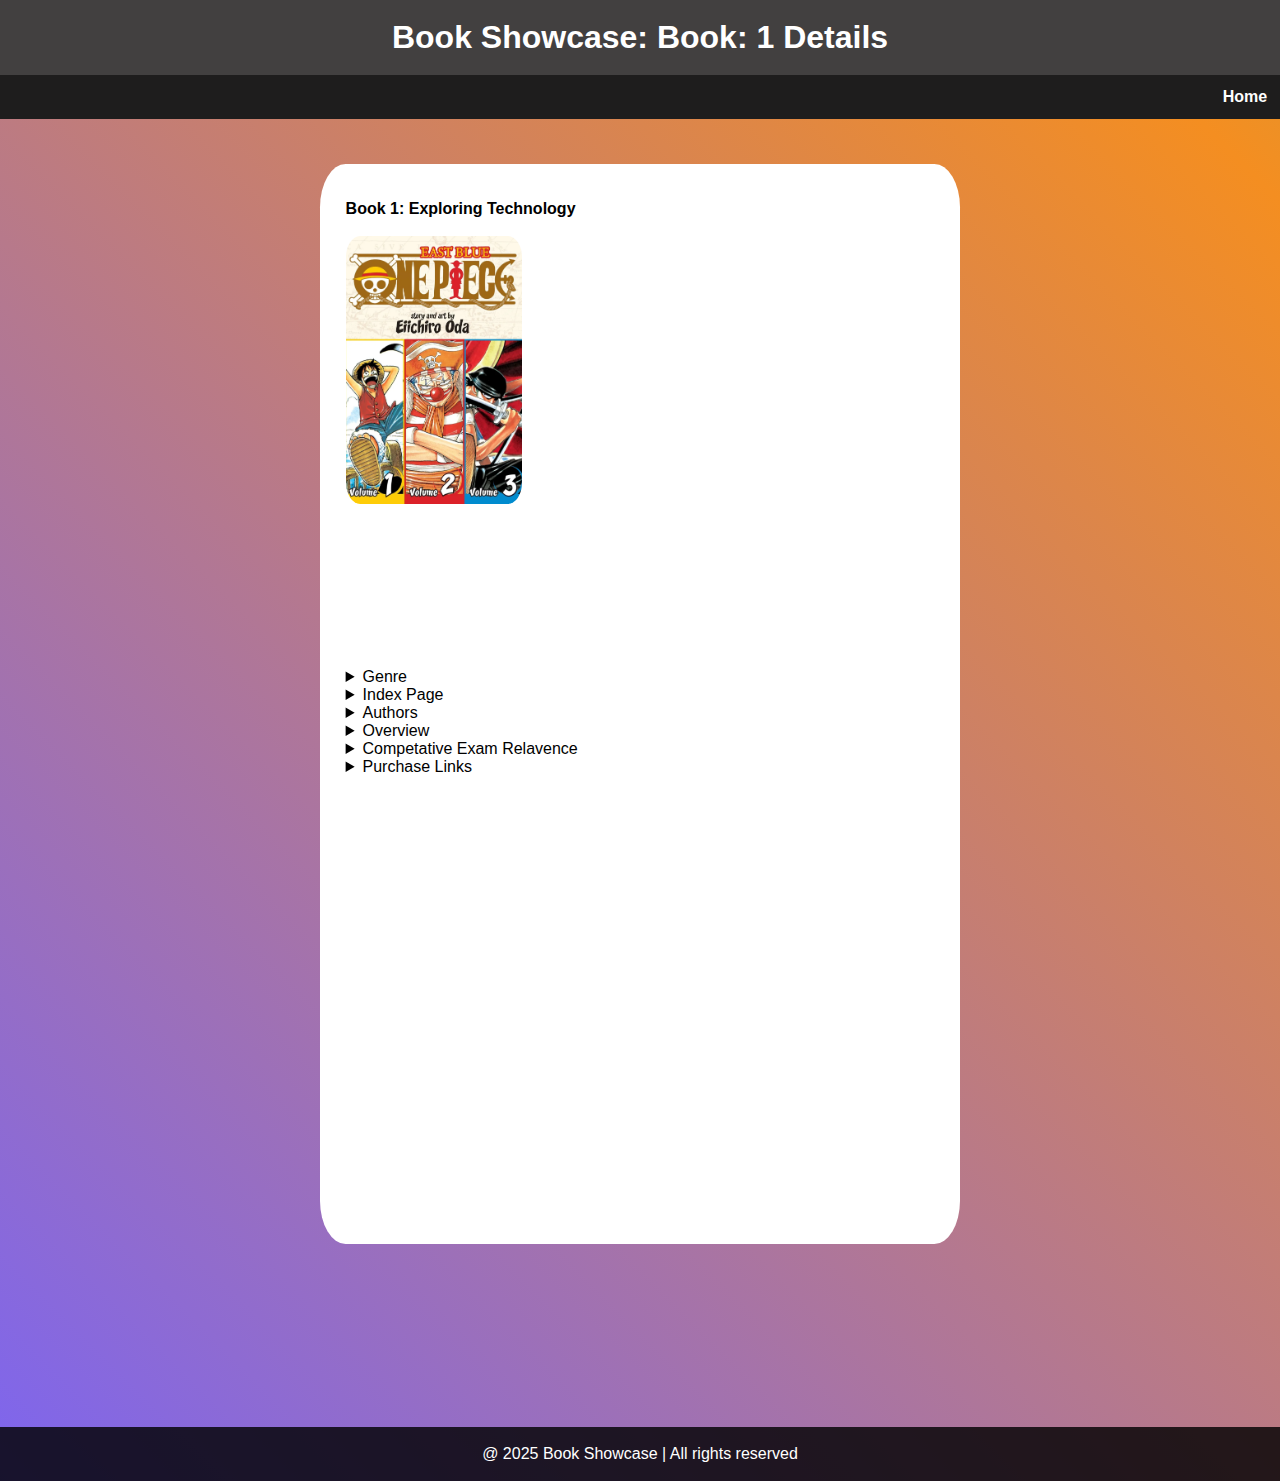
==== book 2.html @ 05131735 "First .. commit" ====
<!DOCTYPE html>
<html lang="en">
<head>
  <meta charset="UTF-8">
  <meta name="viewport" content="width=device-width, initial-scale=1.0">
  <link rel="stylesheet" href="style.css">
  <title>Document</title>
  <style type="text/css">


.summary{
      background-color: white;
      height: 120vh;
      width: 50%;
      margin: 5vh;
      margin-left: 25%;
      border-radius: 4%;
      padding: 4vh 2vw;
    }

    .img-container {
      height: 10vh;
      width: 100%;
      max-height: 100%;
      margin-top: 2vh;
      margin-bottom: 38vh;
    }

    .img-container img {
      width: 30%;
      height: auto;
      border-radius: 8%; 
    }

  </style>

</head>


<body>


  <div class="container">

    
    <!-- The main heading of the page -->
     
    <header>
      <h1>Book Showcase: Book: 1 Details</h1>
      
      <div class="link">
        <a href="index.html">Home</a>
      </div>
    </header>

      <!-- details of the page  -->

    <main>
      <div class="summary">

       <div class="heading">
        <span style="font-weight: 600; font-family: 'Segoe UI', Tahoma, Geneva, Verdana, sans-serif;">Book 1: Exploring Technology</span>

        <div class="img-container">
          <img src="images/book2.png" alt="">
        </div>
       </div>

        <div>
          <details>
            <summary>Genre</summary>
            <ul>
              <li>Technology</li>
              <li>Education</li>
            </ul>
          </details>

          <details>
            <summary>Index Page</summary>
          <ul>
            <li>Introduction</li>
            <li>Chapter 1: Overview</li>
            <li>Chapter 2: Advanced Concepts</li>
          </ul>
          </details>

          <details>
            <summary>Authors</summary>
            Jane Doe, Jhon Smith
          </details>

          <details>
            <summary>Overview</summary>
            This book provides detail insights into technology and communication skills for professionals and students
          </details>

          <details>
            <summary>Competative Exam Relavence</summary>
            Highly recommended fot IT and communication-related government exams.
          </details>

          <details>
            <summary>Purchase Links</summary>
            <ul>
              <li><a href="https://www.amazon.com/One-Piece-East-Blue-1-2-3/dp/1421536250?sr=8-7">Amazon</a></li>
              <li><a href="https://www.flipkart.com/one-piece-omnibus-edition-vol-1-volume-1/p/itm7168e586ef61b?pid=9781421536255&lid=LSTBOK97814215362550PUTCG&marketplace=FLIPKART&q=one+piece+manga&store=bks&srno=s_1_2&otracker=search&otracker1=search&fm=Search&iid=600a518e-acd2-4081-a413-1ed2b479e1f3.9781421536255.SEARCH&ppt=sp&ppn=sp&ssid=4ng009answ0000001742308289269&qH=853ce3e49d4db980">Flipkart</a></li>
            </ul>
          </details>

        </div>

      </div>
    </main>
    
    <!-- Footer of the page  -->
    
    <footer>
      <span>@ 2025 Book Showcase | All rights reserved</span>
    </footer>
    
    
  </div>
</body>
</html>
---- style.css ----
*{
  margin: 0;
  padding: 0;
  box-sizing: border-box;
  font-family: 'Segoe UI', Tahoma, Geneva, Verdana, sans-serif;
}

html,body{
  height: 100%;
  width: 100%;
}

          /* Making the loader */

.loader{
  background-color: black;
  color: white;
  height: 100vh;
  width: 100%;
  z-index: 99;
  display: flex;
  align-items: center;
  justify-content: center;
  gap: 10px;
  position: fixed;
  top: 0;
}
.loader h2{
  font-weight: 700;
  font-size: 3vw;
}
/* finished ✅ */


                        /* Making the multi-color Background */


.container{
  height: 100;
  width: 100%;
  background: linear-gradient(45deg,#d2001a,#7462ff,#f48e21,#23d5ab);
  background-size: 300% 300%;
  animation: color 12s ease-in-out infinite;
  display: flex;
  flex-direction: column;
}


@keyframes color {
  0%{
    background-position: 0 50%;
  }
  50%{
    background-position: 100% 50%;
  }
  100%{
    background-position: 0 50%;
  }
}
/* finished ✅ */


                        /* Making the header content */

header h1{
  background-color: rgb(66, 64, 64);
  color: white;
  text-align: center;
  padding: 1.5vw;
  width: 100%;
}

.link{
background-color: rgb(30, 29, 29);
padding: 1vw;
display: flex;
justify-content: end;
}

.link a{
  color: white;
  text-decoration: none;
  font-weight: 600;
}
/* finished ✅ */

                        /* Making the body section */
main {
  flex-grow: 1;
  display: flex;
  flex-direction: column;
  justify-content: center;
}

main h2{
  margin: 2vw;
}

.images-container{
  display: flex;
  flex-direction: row;
  justify-content: space-evenly;
  height: 100%;
  width: 100%;
  perspective: 1000px;
}


.card1{
  height: 15rem;
  width: 10rem;
  transition: transform 1000ms;
  box-shadow: 0 0 5px 2px rgba(50, 50, 50);
  border-radius: 15px;
  position: relative;
  transform-style: preserve-3d;
  background-image: url(images/book1.png);
  background-size: cover;
}


.card1:hover{
  cursor: pointer;
  transform: rotateY(180deg);
}

.card2{
  height: 15rem;
  width: 10rem;
  transition: transform 1000ms;
  box-shadow: 0 0 5px 2px rgba(50, 50, 50);
  border-radius: 15px;
  position: relative;
  transform-style: preserve-3d;
  background-image: url(images/book2.png);
  background-size: cover;
}

.card2:hover{
  cursor: pointer;
  transform: rotateY(180deg);
}

.card3{
  height: 15rem;
  width: 10rem;
  transition: transform 1000ms;
  box-shadow: 0 0 5px 2px rgba(50, 50, 50);
  border-radius: 15px;
  position: relative;
  transform-style: preserve-3d;
  background-image: url(images/book3.png);
  background-size: cover;
}

.card3:hover{
  cursor: pointer;
  transform: rotateY(180deg);
}

.book,.details{
  border-radius: 15px;
  height: 100%;
  width: 100%;
  position: absolute;
  backface-visibility: hidden;
  background-size: cover;
}

.book1{
  background-image: url(IMAGES/book-1.jpg);
}
.book2{
  background-image: url(IMAGES/book-2.jpg);
}
.book3{
  background-image: url(IMAGES/book-3.jpg);
}

.details{
  background-color: gray;
  transform: rotateY(180deg);
  display: flex;
  justify-content: center;
  align-items: center;
  color: white;
  font-weight: 600;
  font-size: 1.4vw;
}
/* finished ✅ */


                        /* Making the footer section */


footer{
  background-color: rgba(0, 0, 0, 0.813);
  color: white;
  padding: 2vh;
  display: flex;
  align-items: center; /* Center text vertically */
  justify-content: center;
}
footer{
  margin-top: 15.3vh;
}
/* finished ✅ */
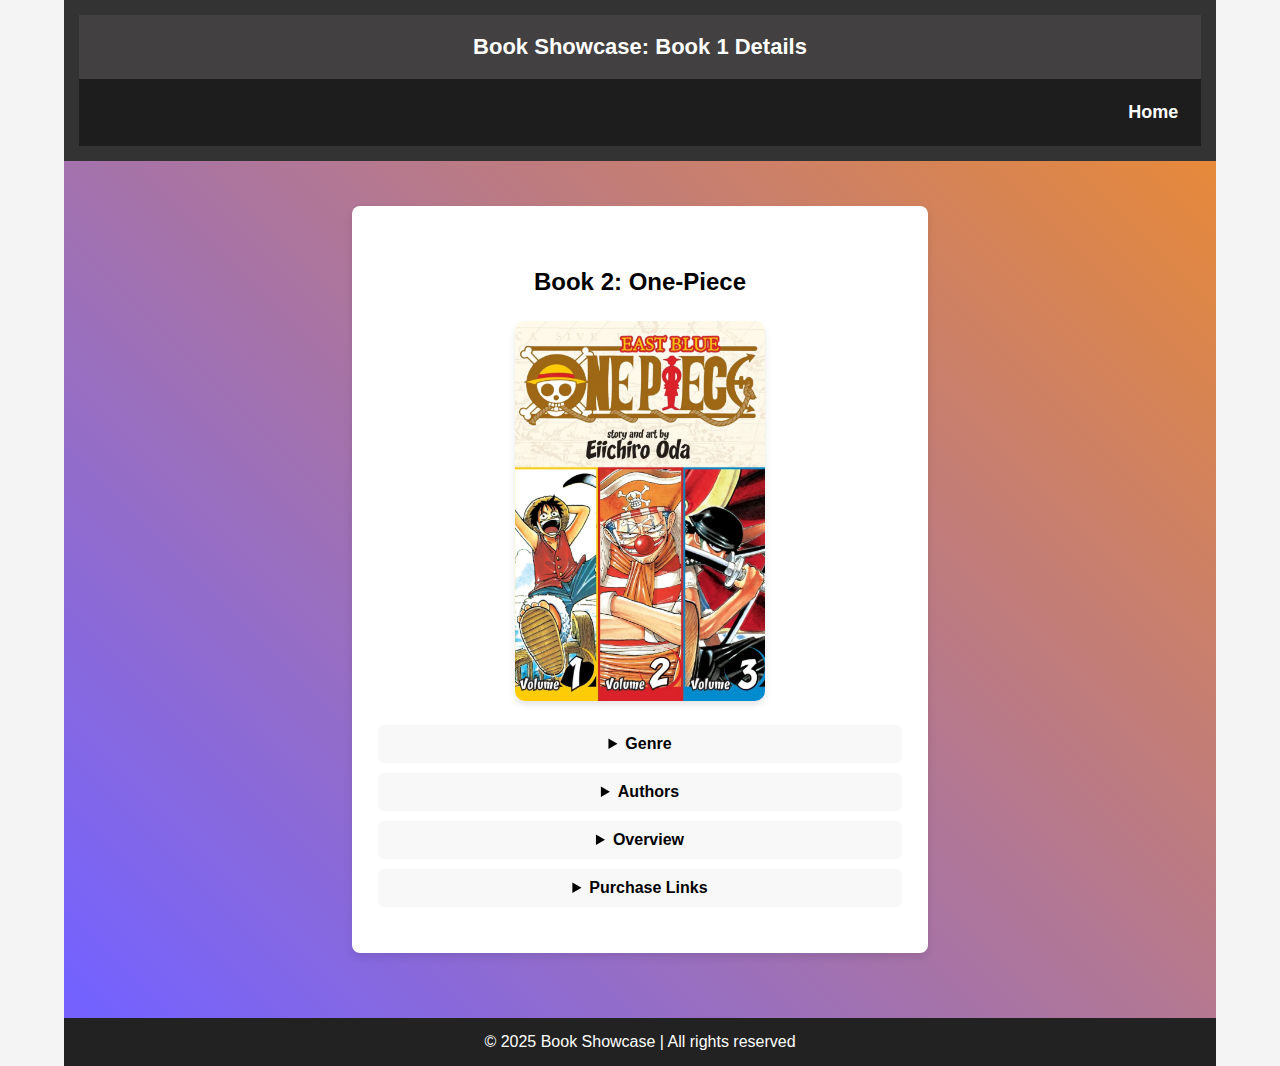
==== commit 1a662834: "update" ====
--- a/book 2.html
+++ b/book 2.html
@@ -4,120 +4,189 @@
   <meta charset="UTF-8">
   <meta name="viewport" content="width=device-width, initial-scale=1.0">
   <link rel="stylesheet" href="style.css">
-  <title>Document</title>
-  <style type="text/css">
-
-
-.summary{
-      background-color: white;
-      height: 120vh;
-      width: 50%;
-      margin: 5vh;
-      margin-left: 25%;
-      border-radius: 4%;
-      padding: 4vh 2vw;
+  <title>Book 1 Details</title>
+  <style>
+    /* General Styles */
+    body {
+      font-family: Arial, sans-serif;
+      margin: 0;
+      padding: 0;
+      background-color: #f4f4f4;
+      text-align: center;
     }
 
+    /* Container */
+    .container {
+      width: 90%;
+      max-width: 1200px;
+      margin: auto;
+    }
+
+    /* Header */
+    header {
+      background-color: #333;
+      color: white;
+      padding: 15px;
+    }
+
+    header h1 {
+      margin: 0;
+      font-size: 22px;
+    }
+
+    .link a {
+      text-decoration: none;
+      color: white;
+      font-size: 18px;
+      padding: 10px;
+      display: inline-block;
+    }
+
+    /* Book Details Section */
+    .summary {
+      background-color: white;
+      width: 50%;
+      margin: 5vh auto;
+      border-radius: 8px;
+      padding: 4vh 2vw;
+      box-shadow: 0px 4px 8px rgba(0, 0, 0, 0.1);
+    }
+
+    /* Image Container */
     .img-container {
-      height: 10vh;
-      width: 100%;
-      max-height: 100%;
-      margin-top: 2vh;
-      margin-bottom: 38vh;
+      text-align: center;
+      margin-bottom: 20px;
     }
 
     .img-container img {
-      width: 30%;
-      height: auto;
-      border-radius: 8%; 
+      width: 80%;
+      max-width: 250px;
+      border-radius: 10px;
+      box-shadow: 0px 4px 6px rgba(0, 0, 0, 0.1);
     }
 
+    /* Details Section */
+    details {
+      background: #f8f8f8;
+      padding: 10px;
+      margin: 10px 0;
+      border-radius: 5px;
+    }
+
+    summary {
+      font-weight: bold;
+      cursor: pointer;
+    }
+
+    /* Purchase Links */
+    .purchase-links ul {
+      list-style: none;
+      padding: 0;
+    }
+
+    .purchase-links li {
+      margin: 10px 0;
+    }
+
+    .purchase-links a {
+      text-decoration: none;
+      color: #007bff;
+      font-weight: bold;
+    }
+
+    .purchase-links a:hover {
+      text-decoration: underline;
+    }
+
+    /* Footer */
+    footer {
+      margin-top: 20px;
+      padding: 15px;
+      background-color: #222;
+      color: white;
+    }
+
+    /* Responsive Design */
+    @media (max-width: 768px) {
+      .summary {
+        width: 80%;
+      }
+    }
+
+    @media (max-width: 480px) {
+      header h1 {
+        font-size: 18px;
+      }
+
+      .summary {
+        width: 95%;
+      }
+
+      .img-container img {
+        width: 90%;
+      }
+    }
   </style>
-
 </head>
-
-
 <body>
 
-
   <div class="container">
-
     
-    <!-- The main heading of the page -->
-     
+    <!-- Header Section -->
     <header>
-      <h1>Book Showcase: Book: 1 Details</h1>
-      
+      <h1>Book Showcase: Book 1 Details</h1>
       <div class="link">
         <a href="index.html">Home</a>
       </div>
     </header>
 
-      <!-- details of the page  -->
-
+    <!-- Book Details -->
     <main>
       <div class="summary">
+        
+        <div class="heading">
+          <h2>Book 2: One-Piece </h2>
+          <div class="img-container">
+            <img src="images/book2.png" alt="Book Cover">
+          </div>
+        </div>
 
-       <div class="heading">
-        <span style="font-weight: 600; font-family: 'Segoe UI', Tahoma, Geneva, Verdana, sans-serif;">Book 1: Exploring Technology</span>
+        <details>
+          <summary>Genre</summary>
+          <ul>
+            <li>adventure</li>
+            <li> fantasy</li>
+            <li> Pirate</li>
+          </ul>
+        </details>
+          
+        <details>
+          <summary>Authors</summary>
+          <p>
+            Eiichiro Oda
+          </p>
+        </details>
 
-        <div class="img-container">
-          <img src="images/book2.png" alt="">
-        </div>
-       </div>
+        <details>
+          <summary>Overview</summary>
+          <p>One Piece is a Japanese manga series written and illustrated by Eiichiro Oda. It follows the adventures of Monkey D. Luffy, a young man who can stretch his body like rubber after unintentionally eating the Gum-Gum Fruit, and his crew, the Straw Hat Pirates, as they sail through the Grand Line in search of the mythical treasure known as the "One Piece" to become the next King of the Pirates.</p>
+        </details>
 
-        <div>
-          <details>
-            <summary>Genre</summary>
-            <ul>
-              <li>Technology</li>
-              <li>Education</li>
-            </ul>
-          </details>
-
-          <details>
-            <summary>Index Page</summary>
+        <details class="purchase-links">
+          <summary>Purchase Links</summary>
           <ul>
-            <li>Introduction</li>
-            <li>Chapter 1: Overview</li>
-            <li>Chapter 2: Advanced Concepts</li>
+            <li><a href="https://www.amazon.com/One-Piece-East-Blue-1-2-3/dp/1421536250?sr=8-7">Amazon</a></li>
+            <li><a href="https://www.flipkart.com/one-piece-omnibus-edition-vol-1-volume-1/p/itm7168e586ef61b?pid=9781421536255">Flipkart</a></li>
           </ul>
-          </details>
-
-          <details>
-            <summary>Authors</summary>
-            Jane Doe, Jhon Smith
-          </details>
-
-          <details>
-            <summary>Overview</summary>
-            This book provides detail insights into technology and communication skills for professionals and students
-          </details>
-
-          <details>
-            <summary>Competative Exam Relavence</summary>
-            Highly recommended fot IT and communication-related government exams.
-          </details>
-
-          <details>
-            <summary>Purchase Links</summary>
-            <ul>
-              <li><a href="https://www.amazon.com/One-Piece-East-Blue-1-2-3/dp/1421536250?sr=8-7">Amazon</a></li>
-              <li><a href="https://www.flipkart.com/one-piece-omnibus-edition-vol-1-volume-1/p/itm7168e586ef61b?pid=9781421536255&lid=LSTBOK97814215362550PUTCG&marketplace=FLIPKART&q=one+piece+manga&store=bks&srno=s_1_2&otracker=search&otracker1=search&fm=Search&iid=600a518e-acd2-4081-a413-1ed2b479e1f3.9781421536255.SEARCH&ppt=sp&ppn=sp&ssid=4ng009answ0000001742308289269&qH=853ce3e49d4db980">Flipkart</a></li>
-            </ul>
-          </details>
-
-        </div>
+        </details>
 
       </div>
     </main>
-    
-    <!-- Footer of the page  -->
-    
+
+    <!-- Footer -->
     <footer>
-      <span>@ 2025 Book Showcase | All rights reserved</span>
+      <span>&copy; 2025 Book Showcase | All rights reserved</span>
     </footer>
-    
     
   </div>
 </body>
--- a/style.css
+++ b/style.css
@@ -204,4 +204,27 @@
 footer{
   margin-top: 15.3vh;
 }
+
+/* Responsive Design */
+@media (max-width: 768px) {
+  .images-container {
+    flex-direction: column;
+    align-items: center;
+  }
+
+  .card {
+    width: 80%;
+  }
+}
+
+@media (max-width: 480px) {
+  header h1 {
+    font-size: 20px;
+  }
+
+  .details a {
+    font-size: 14px;
+    padding: 8px 12px;
+  }
+}
 /* finished ✅ */
